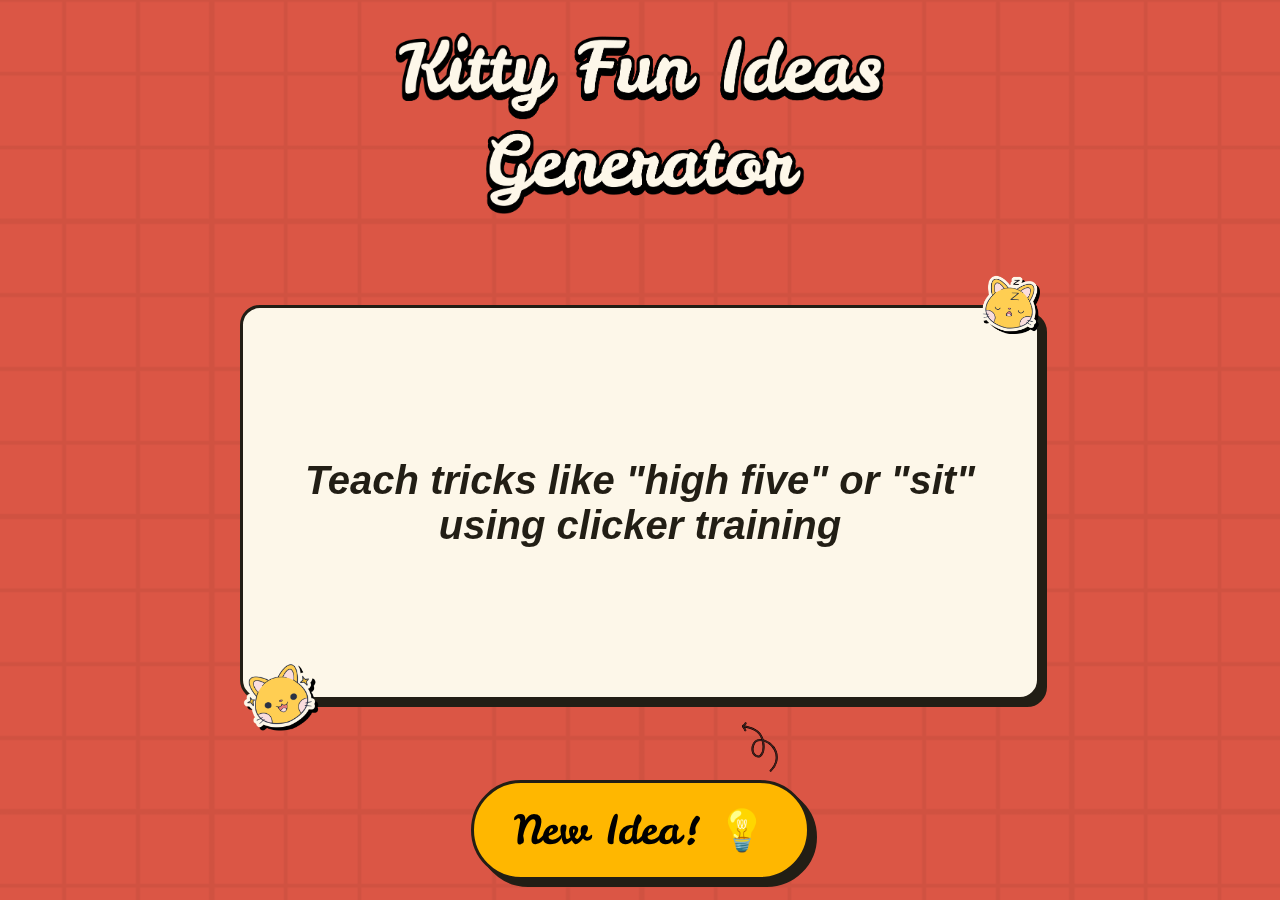
==== index.html @ 3f473481 "add favicon" ====
<!DOCTYPE html>
<html lang='en'>
<head>
  <meta charset='UTF-8'>
  <meta name='viewport' content='width=device-width, initial-scale=1.0'>
  <title>Kitty Fun Ideas Generator</title>
  <meta name='description' content='Generate some fun ideas for your kitty to play with!'>
  <link rel='stylesheet' href='style.css'>
  <link rel='preconnect' href='https://fonts.googleapis.com'>
  <link rel='preconnect' href='https://fonts.gstatic.com' crossorigin>
  <link href='https://fonts.googleapis.com/css2?family=Leckerli+One&display=swap' rel='stylesheet'>
  <link rel="icon" type="image/png" sizes="16x16" href="/assets/favicon/favicon-16.png">
  <link rel="icon" type="image/png" sizes="32x32" href="/assets/favicon/favicon-32.png">
  <link rel="icon" type="image/png" sizes="96x96" href="/assets/favicon/favicon-96.png">
<body>
<div class='container'>
  <main>
    <h1 style='display: none;'>Kitty Fun Ideas Generator</h1>
    <img class='title-img' src='assets/images/title.png' alt='Kitty Fun Ideas Generator'>

    <div class='ideas-container'>
      <div class='idea old-idea'></div>
    </div>

    <div class='btn-container'>
      <img class='arrow-img' src='assets/images/arrow.svg' alt='Arrow'>
      <button id='new-idea-btn' class='text-cursive'>New Idea! 💡</button>
    </div>
  </main>
</div>

<script src='ideas.js' defer></script>
<script src='script.js' defer></script>
</body>
</html>
---- style.css ----
*,
*::before,
*::after {
  box-sizing: border-box;
}

:root {
  --color-primary: #221E15;
  --color-accent-yellow: #FFB700;
  --color-accent-blue: #4893AF;
  --color-foreground: #FDF7E9;
  --color-background: #DB5645;
  font-size: 10px;
}

body {
  font-family: "Montserrat", sans-serif;
  font-optical-sizing: auto;
  font-style: normal;
  background-color: var(--color-background);
  background-image: url("/assets/images/background_grid.png");
  color: var(--color-primary);
  text-align: center;
  margin: 0;
  padding: 0;
  font-size: 1.6rem;
}

.text-cursive {
  font-family: "Leckerli One", cursive;
}

.title-img {
  width: 100%;
  margin: 0 auto;
  max-width: 500px;
}

.container {
  padding: 0 2rem;
  max-width: 1000px;
  margin: 0 auto;
}

main {
  min-height: 100vh;
  display: grid;
  justify-content: stretch;
  justify-items: center;
  grid-template-rows: auto 1fr auto;
  gap: 8rem;
  padding-top: 2rem;
}

.ideas-container {
  position: relative;
  width: 100%;
  max-width: 800px;
}

.ideas-container::before {
  content: '';
  background-image: url("/assets/images/sleepy_cat.png");
  background-size: contain;
  background-repeat: no-repeat;
  display: inline-block;
  width: 60px;
  height: 60px;
  position: absolute;
  right: 0;
  top: 0;
  z-index: 10;
  transform: translateY(-50%);
}

.ideas-container::after {
  content: '';
  background-image: url("/assets/images/happy_cat.png");
  background-size: contain;
  background-repeat: no-repeat;
  display: inline-block;
  width: 80px;
  height: 80px;
  position: absolute;
  left: 0;
  bottom: 0;
  z-index: 10;
  transform: translateY(50%);
}

.idea {
  background-color: var(--color-foreground);
  border-radius: 2rem;
  border: 3px solid var(--color-primary);
  filter: drop-shadow(7px 7px 0 var(--color-primary));
  position: absolute;
  height: 100%;
  width: 100%;
  padding: 2rem;

  display: flex;
  align-items: center;
  justify-content: center;
  font-weight: bold;
  font-style: italic;
  font-size: clamp(3rem, 5vw + 1rem, 4rem);

  transform: translateX(0);
  transition: transform .5s cubic-bezier(0.25, 0.1, 0.25, 1);
}

#new-idea-btn {
  cursor: pointer;
  width: 100%;
  background-color: var(--color-accent-yellow);
  padding: 2rem 4rem;
  font-size: clamp(2rem, 5vw + 1rem, 4rem);
  border-radius: 100px;
  border: 3px solid var(--color-primary);
  filter: drop-shadow(7px 7px 0 var(--color-primary));
  margin-bottom: 2rem;
}

#new-idea-btn:hover {
  background-color: var(--color-accent-blue);
}

.btn-container {
  position: relative;
}

.arrow-img {
  position: absolute;
  right: 0;
  top: -33px;
  z-index: 10;
  width: 50px;
  height: 50px;
  transform: translate(-50%, -50%);
  transition: height .3s ease;
}

.rotate-arrow{
  animation: rotate .4s ease-in-out;
}

@keyframes rotate {
  0% {
    transform: translate(-50%, -50%) rotate(0deg);
  }
  50% {
    transform: translate(-50%, -50%) rotate(20deg);
  }
  100% {
    transform: translate(-50%, -50%) rotate(0deg);
  }
}

.hidden {
  transform: translateX(-220%);
}

.new-idea {
  transform: translateX(220%);
  position: absolute;
  top: 0;
}

.in-view {
  transform: translateX(0);
}
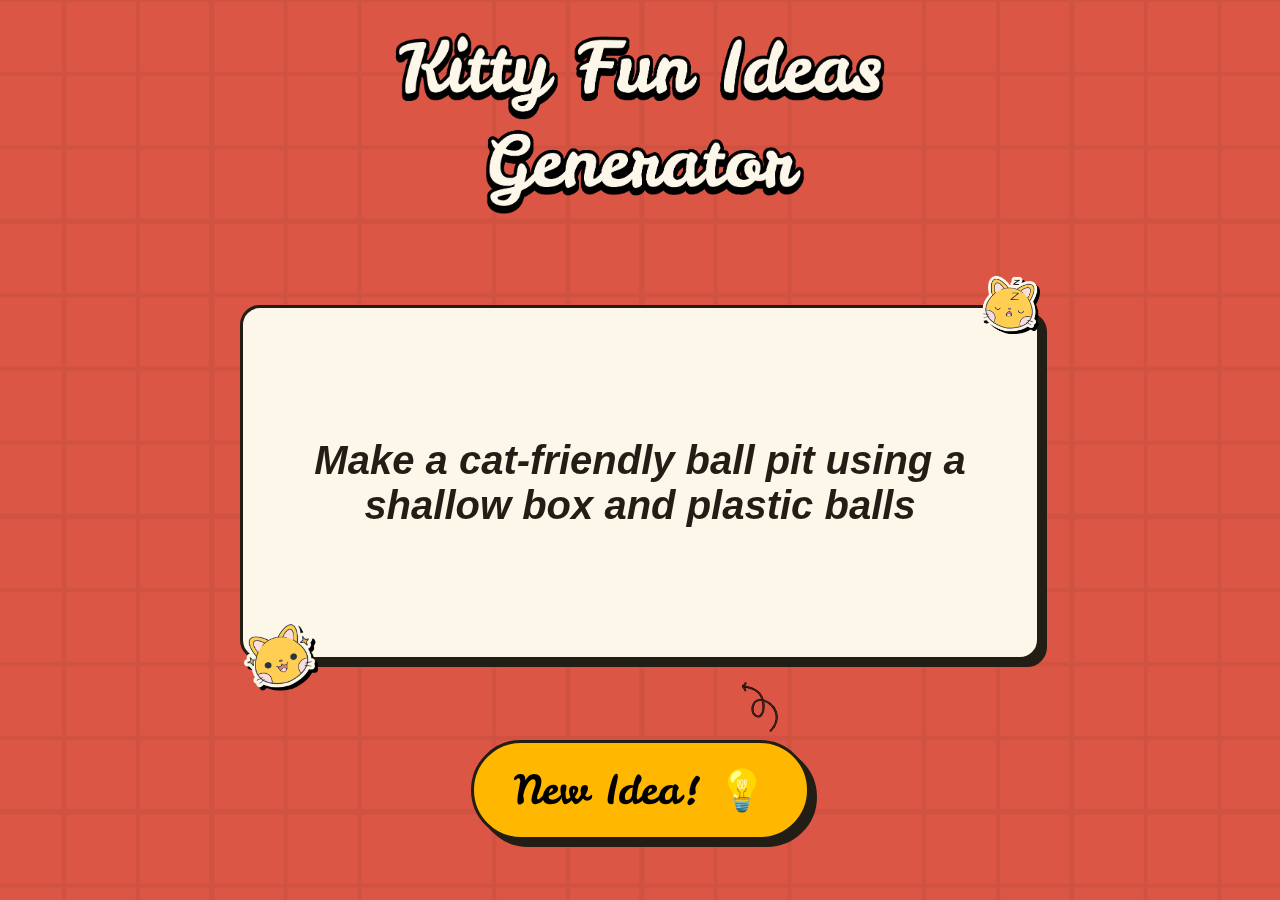
==== commit c5dfe600: "apply hover style only when it's supported using css" ====
--- a/index.html
+++ b/index.html
@@ -5,7 +5,7 @@
   <meta name='viewport' content='width=device-width, initial-scale=1.0'>
   <title>Kitty Fun Ideas Generator</title>
   <meta name='description' content='Generate some fun ideas for your kitty to play with!'>
-  <link rel='stylesheet' href='style.css'>
+  <link rel='stylesheet' href='style.css?v=20240801'>
   <link rel='preconnect' href='https://fonts.googleapis.com'>
   <link rel='preconnect' href='https://fonts.gstatic.com' crossorigin>
   <link href='https://fonts.googleapis.com/css2?family=Leckerli+One&display=swap' rel='stylesheet'>
@@ -29,8 +29,8 @@
   </main>
 </div>
 
-<script src='ideas.js' defer></script>
-<script src='script.js' defer></script>
+<script src='ideas.js?v=20240801' defer></script>
+<script src='script.js?v=20240801' defer></script>
 </body>
 </html>
 
--- a/style.css
+++ b/style.css
@@ -109,6 +109,11 @@
   transition: transform .5s cubic-bezier(0.25, 0.1, 0.25, 1);
 }
 
+button {
+  -webkit-tap-highlight-color: transparent;
+  -webkit-tap-highlight-color: rgba(0, 0, 0, 0);
+}
+
 #new-idea-btn {
   cursor: pointer;
   width: 100%;
@@ -118,10 +123,15 @@
   border-radius: 100px;
   border: 3px solid var(--color-primary);
   filter: drop-shadow(7px 7px 0 var(--color-primary));
-  margin-bottom: 2rem;
+  margin-bottom: 6rem;
 }
 
-#new-idea-btn:hover {
+@media (hover: hover) {
+  #new-idea-btn:hover {
+    background-color: var(--color-accent-blue);
+  }
+}
+#new-idea-btn:active {
   background-color: var(--color-accent-blue);
 }
 
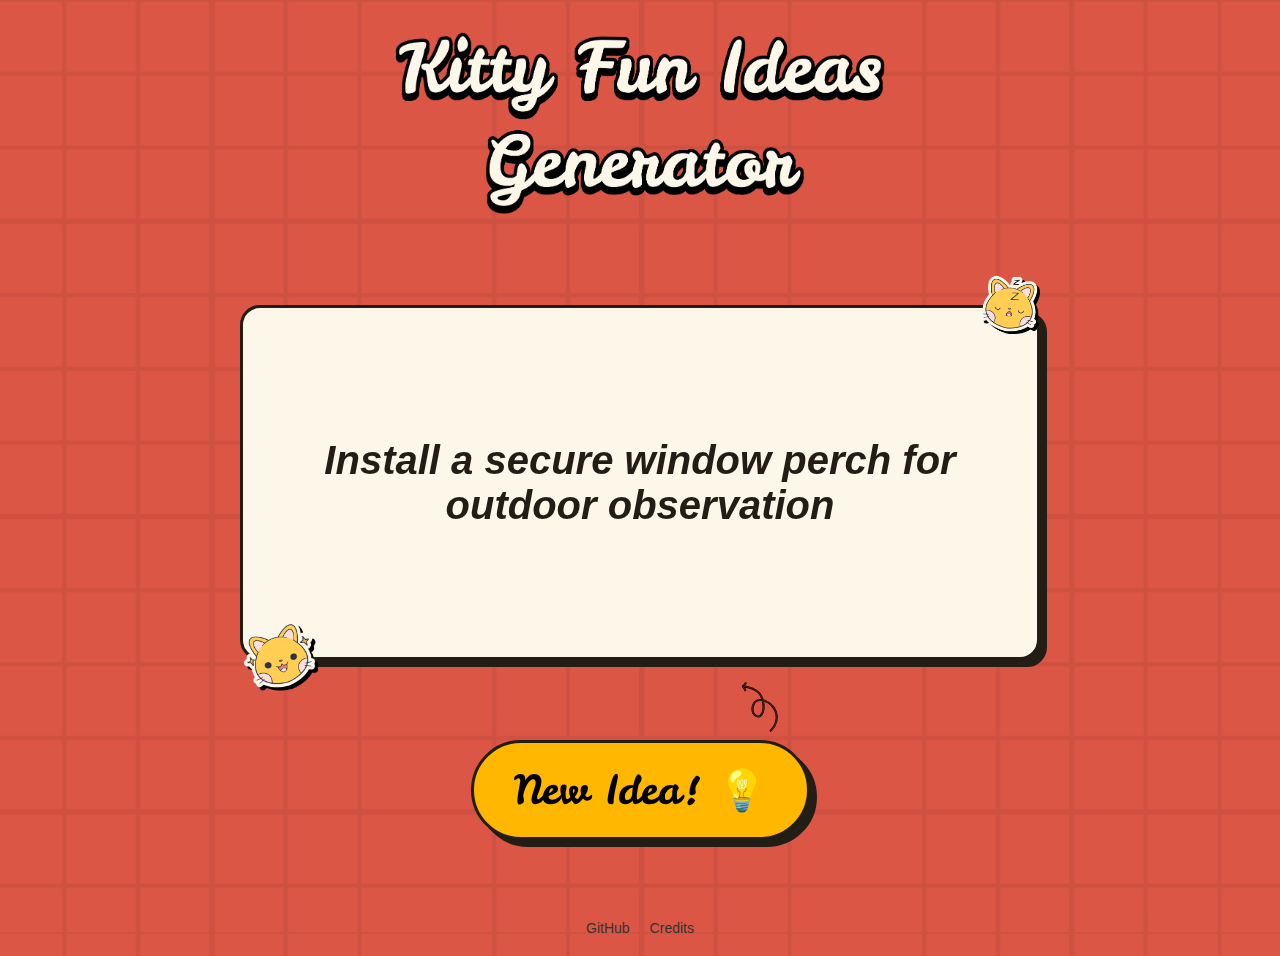
==== commit dbcc798a: "add credits page" ====
--- a/index.html
+++ b/index.html
@@ -27,6 +27,13 @@
       <button id='new-idea-btn' class='text-cursive'>New Idea! 💡</button>
     </div>
   </main>
+
+  <footer>
+    <div class='links'>
+      <a target='_blank' href='https://github.com/laniywhdev/kitty-ideas'>GitHub</a>
+      <a href='credits.html'>Credits</a>
+    </div>
+  </footer>
 </div>
 
 <script src='ideas.js?v=20240801' defer></script>
--- a/style.css
+++ b/style.css
@@ -6,6 +6,7 @@
 
 :root {
   --color-primary: #221E15;
+  --color-secondary: #333;
   --color-accent-yellow: #FFB700;
   --color-accent-blue: #4893AF;
   --color-foreground: #FDF7E9;
@@ -26,6 +27,20 @@
   font-size: 1.6rem;
 }
 
+a, a:visited {
+  color: var(--color-secondary);
+  text-decoration: none;
+  font-size: 1.4rem;
+}
+@media (hover: hover) {
+  a:hover {
+    color: var(--color-accent-yellow);
+  }
+}
+a:active {
+  color: var(--color-accent-yellow);
+}
+
 .text-cursive {
   font-family: "Leckerli One", cursive;
 }
@@ -180,3 +195,12 @@
   transform: translateX(0);
 }
 
+footer {
+  padding: 2rem;
+}
+
+.links {
+  display: flex;
+  gap: 2rem;
+  justify-content: center;
+}
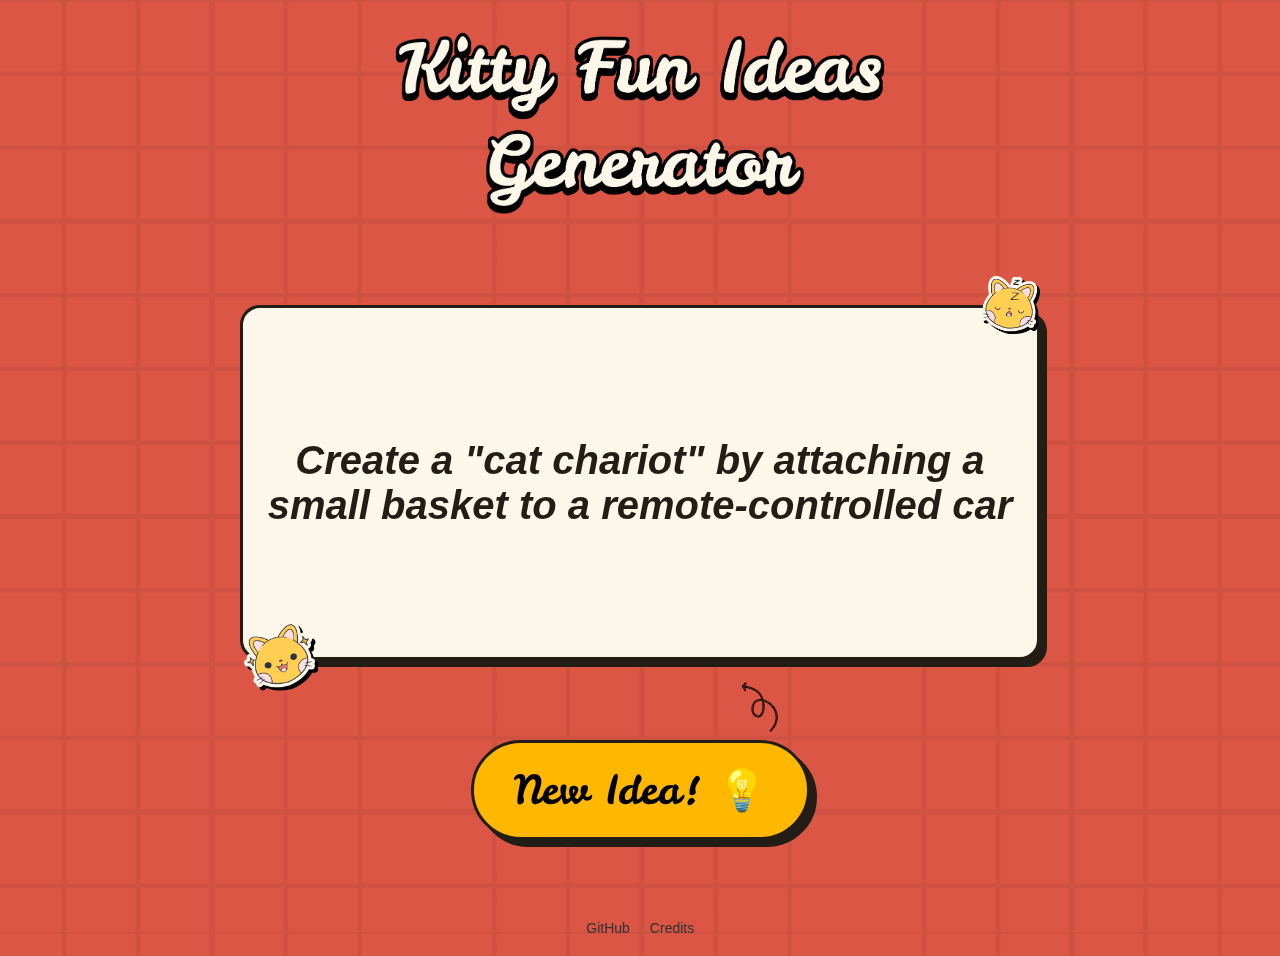
==== commit 3973b900: "update style.css version" ====
--- a/index.html
+++ b/index.html
@@ -5,7 +5,7 @@
   <meta name='viewport' content='width=device-width, initial-scale=1.0'>
   <title>Kitty Fun Ideas Generator</title>
   <meta name='description' content='Generate some fun ideas for your kitty to play with!'>
-  <link rel='stylesheet' href='style.css?v=20240801'>
+  <link rel='stylesheet' href='style.css?v=20240801.1'>
   <link rel='preconnect' href='https://fonts.googleapis.com'>
   <link rel='preconnect' href='https://fonts.gstatic.com' crossorigin>
   <link href='https://fonts.googleapis.com/css2?family=Leckerli+One&display=swap' rel='stylesheet'>
--- a/style.css
+++ b/style.css
@@ -126,7 +126,6 @@
 
 button {
   -webkit-tap-highlight-color: transparent;
-  -webkit-tap-highlight-color: rgba(0, 0, 0, 0);
 }
 
 #new-idea-btn {
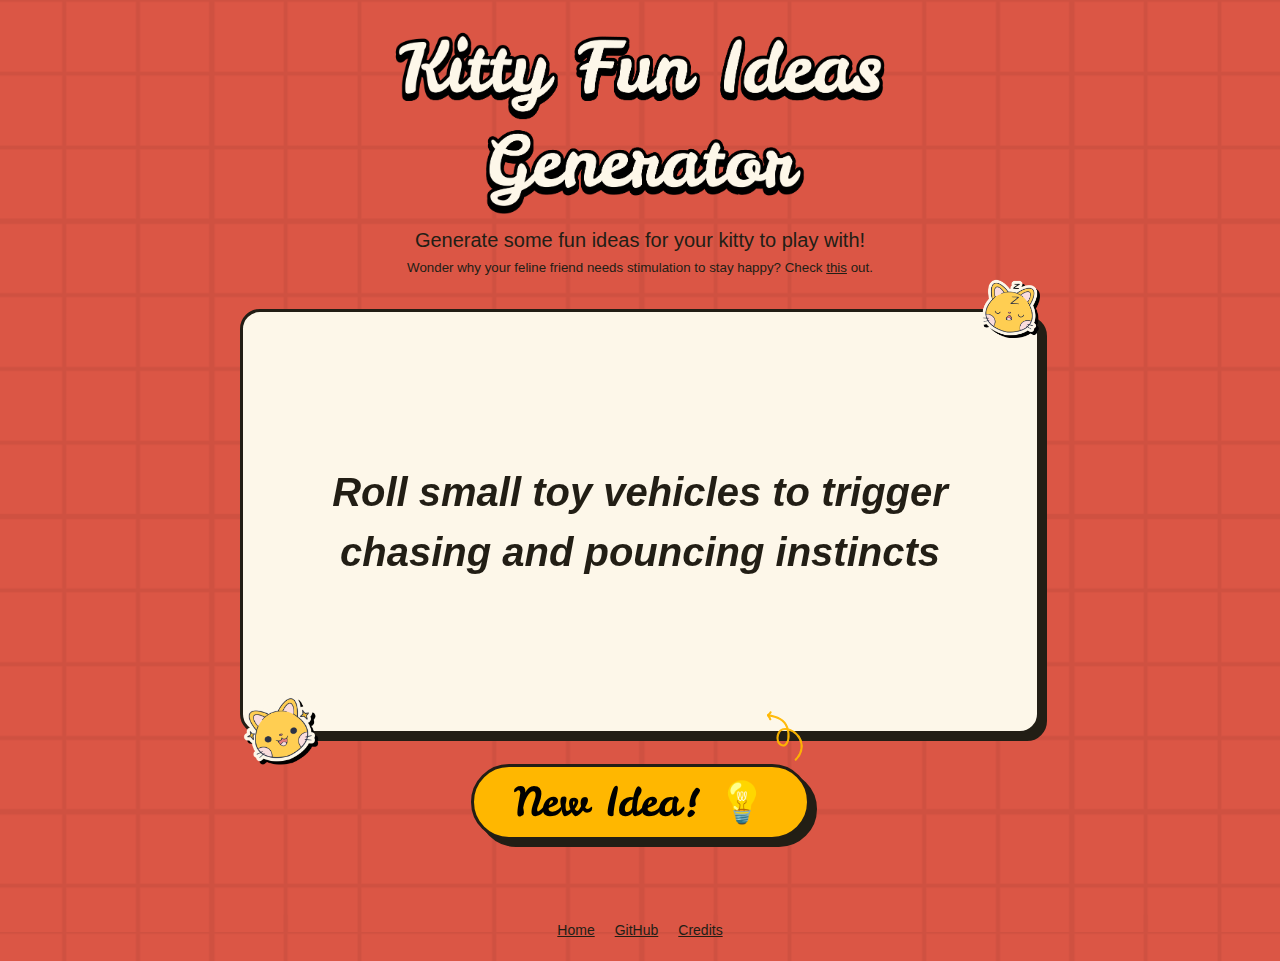
==== commit acb9d0d4: "add why page and some refactoring" ====
--- a/index.html
+++ b/index.html
@@ -4,32 +4,45 @@
   <meta charset='UTF-8'>
   <meta name='viewport' content='width=device-width, initial-scale=1.0'>
   <title>Kitty Fun Ideas Generator</title>
-  <meta name='description' content='Generate some fun ideas for your kitty to play with!'>
-  <link rel='stylesheet' href='style.css?v=20240801.1'>
+  <meta name='description'
+        content='Discover creative activities and games to keep your cat engaged and happy. The Kitty Fun Ideas Generator offers endless inspiration to stimulate your feline friend!'>
+  <link rel='stylesheet' href='reset.css?v=20240804'>
+  <link rel='stylesheet' href='style.css?v=20240804'>
   <link rel='preconnect' href='https://fonts.googleapis.com'>
   <link rel='preconnect' href='https://fonts.gstatic.com' crossorigin>
   <link href='https://fonts.googleapis.com/css2?family=Leckerli+One&display=swap' rel='stylesheet'>
-  <link rel="icon" type="image/png" sizes="16x16" href="/assets/favicon/favicon-16.png">
-  <link rel="icon" type="image/png" sizes="32x32" href="/assets/favicon/favicon-32.png">
-  <link rel="icon" type="image/png" sizes="96x96" href="/assets/favicon/favicon-96.png">
+  <link rel='icon' type='image/png' sizes='16x16' href='/assets/favicon/favicon-16.png'>
+  <link rel='icon' type='image/png' sizes='32x32' href='/assets/favicon/favicon-32.png'>
+  <link rel='icon' type='image/png' sizes='96x96' href='/assets/favicon/favicon-96.png'>
+</head>
 <body>
 <div class='container'>
-  <main>
-    <h1 style='display: none;'>Kitty Fun Ideas Generator</h1>
-    <img class='title-img' src='assets/images/title.png' alt='Kitty Fun Ideas Generator'>
+  <main class='home-page'>
+    <div class='header'>
 
-    <div class='ideas-container'>
-      <div class='idea old-idea'></div>
+      <h1 style='display: none;'>Kitty Fun Ideas Generator</h1>
+
+      <img class='title-img' src='assets/images/title.png' alt='Kitty Fun Ideas Generator'>
+      <p class='lead'>Generate some fun ideas for your kitty to play with!</p>
+      <p><small>Wonder why your feline friend needs stimulation to stay
+        happy? Check <a href='why.html'>this</a> out.</small></p>
     </div>
 
-    <div class='btn-container'>
-      <img class='arrow-img' src='assets/images/arrow.svg' alt='Arrow'>
-      <button id='new-idea-btn' class='text-cursive'>New Idea! 💡</button>
+    <div class='ideas-generator'>
+      <div class='ideas-container'>
+        <div class='idea old-idea card'></div>
+      </div>
+
+      <div class='btn-container'>
+        <img class='arrow-img' src='assets/images/arrow.svg' alt='Arrow'>
+        <button id='new-idea-btn' class='button text-cursive'>New Idea! 💡</button>
+      </div>
     </div>
   </main>
 
   <footer>
     <div class='links'>
+      <a href='index.html'>Home</a>
       <a target='_blank' href='https://github.com/laniywhdev/kitty-ideas'>GitHub</a>
       <a href='credits.html'>Credits</a>
     </div>
--- a/style.css
+++ b/style.css
@@ -1,9 +1,4 @@
-*,
-*::before,
-*::after {
-  box-sizing: border-box;
-}
-
+/* Global Styles */
 :root {
   --color-primary: #221E15;
   --color-secondary: #333;
@@ -21,16 +16,13 @@
   background-color: var(--color-background);
   background-image: url("/assets/images/background_grid.png");
   color: var(--color-primary);
-  text-align: center;
   margin: 0;
   padding: 0;
   font-size: 1.6rem;
 }
 
 a, a:visited {
-  color: var(--color-secondary);
-  text-decoration: none;
-  font-size: 1.4rem;
+  text-decoration: underline;
 }
 @media (hover: hover) {
   a:hover {
@@ -41,14 +33,20 @@
   color: var(--color-accent-yellow);
 }
 
+button {
+  -webkit-tap-highlight-color: transparent;
+  cursor: pointer;
+  background-color: var(--color-accent-yellow);
+  padding: 1.3rem 4rem;
+  font-size: clamp(2rem, 5vw + 1rem, 4rem);
+  border-radius: 100px;
+  border: 3px solid var(--color-primary);
+  filter: drop-shadow(7px 7px 0 var(--color-primary));
+}
+
+
 .text-cursive {
   font-family: "Leckerli One", cursive;
-}
-
-.title-img {
-  width: 100%;
-  margin: 0 auto;
-  max-width: 500px;
 }
 
 .container {
@@ -57,13 +55,60 @@
   margin: 0 auto;
 }
 
-main {
+.card {
+  padding: 2rem;
+  background-color: var(--color-foreground);
+  border-radius: 2rem;
+  border: 3px solid var(--color-primary);
+  filter: drop-shadow(7px 7px 0 var(--color-primary));
+}
+
+footer {
+  padding: 2rem;
+}
+
+footer .links {
+  display: flex;
+  gap: 2rem;
+  justify-content: center;
+  font-size: 1.4rem;
+}
+
+
+/* HOME PAGE */
+.title-img {
+  width: 100%;
+  margin: 0 auto;
+  max-width: 500px;
+}
+
+
+.home-page {
+  text-align: center;
   min-height: 100vh;
+  display: grid;
+  grid-template-rows: auto 1fr;
+  gap: 1rem;
+  padding-top: 2rem;
+}
+
+.header p {
+  margin: 0;
+}
+
+.lead {
+  font-size: 2rem;
+  margin-bottom: .8rem;
+}
+
+.ideas-generator {
+  height: 100%;
+  width: 100%;
   display: grid;
   justify-content: stretch;
   justify-items: center;
-  grid-template-rows: auto 1fr auto;
-  gap: 8rem;
+  grid-template-rows: 1fr auto;
+  gap: 3rem;
   padding-top: 2rem;
 }
 
@@ -104,10 +149,6 @@
 }
 
 .idea {
-  background-color: var(--color-foreground);
-  border-radius: 2rem;
-  border: 3px solid var(--color-primary);
-  filter: drop-shadow(7px 7px 0 var(--color-primary));
   position: absolute;
   height: 100%;
   width: 100%;
@@ -124,19 +165,8 @@
   transition: transform .5s cubic-bezier(0.25, 0.1, 0.25, 1);
 }
 
-button {
-  -webkit-tap-highlight-color: transparent;
-}
-
 #new-idea-btn {
-  cursor: pointer;
-  width: 100%;
-  background-color: var(--color-accent-yellow);
-  padding: 2rem 4rem;
-  font-size: clamp(2rem, 5vw + 1rem, 4rem);
-  border-radius: 100px;
-  border: 3px solid var(--color-primary);
-  filter: drop-shadow(7px 7px 0 var(--color-primary));
+  width: 100%;
   margin-bottom: 6rem;
 }
 
@@ -156,11 +186,10 @@
 .arrow-img {
   position: absolute;
   right: 0;
-  top: -33px;
+  top: -53px;
   z-index: 10;
   width: 50px;
   height: 50px;
-  transform: translate(-50%, -50%);
   transition: height .3s ease;
 }
 
@@ -170,13 +199,13 @@
 
 @keyframes rotate {
   0% {
-    transform: translate(-50%, -50%) rotate(0deg);
+    transform: rotate(0deg);
   }
   50% {
-    transform: translate(-50%, -50%) rotate(20deg);
+    transform: rotate(-20deg);
   }
   100% {
-    transform: translate(-50%, -50%) rotate(0deg);
+    transform: rotate(0deg);
   }
 }
 
@@ -194,12 +223,16 @@
   transform: translateX(0);
 }
 
-footer {
-  padding: 2rem;
-}
-
-.links {
-  display: flex;
-  gap: 2rem;
-  justify-content: center;
-}
+/* WHY PAGE */
+.why-page {
+  margin-block: 2rem;
+}
+
+.why-page .card {
+  padding: 2rem;
+}
+
+/* CREDITS PAGE */
+.credits-page {
+  margin-block: 2rem;
+}
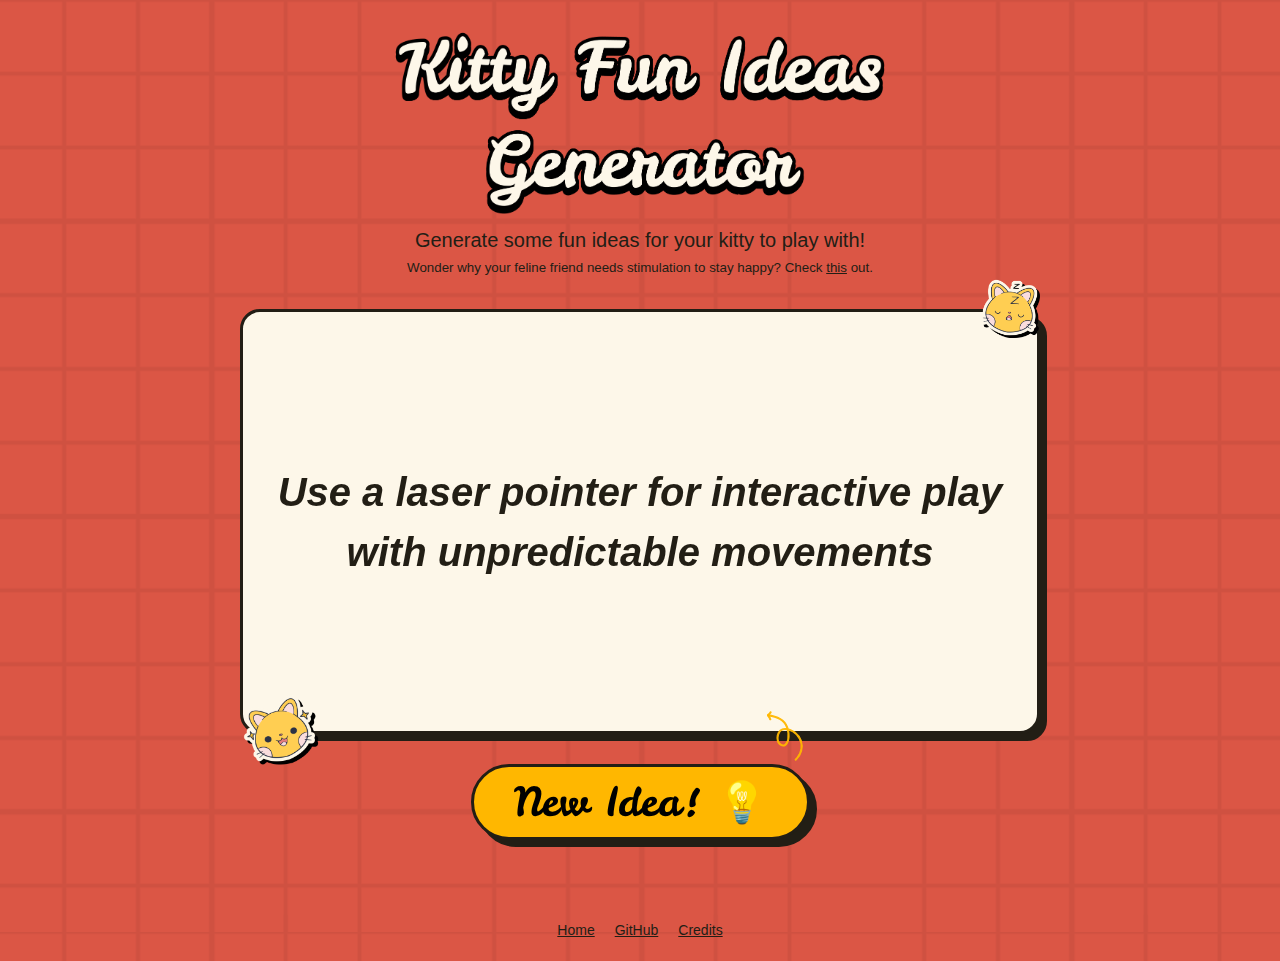
==== commit 9e6002dd: "update script link to invalidate cache" ====
--- a/index.html
+++ b/index.html
@@ -50,7 +50,7 @@
 </div>
 
 <script src='ideas.js?v=20240801' defer></script>
-<script src='script.js?v=20240801' defer></script>
+<script src='script.js?v=20240804' defer></script>
 </body>
 </html>
 
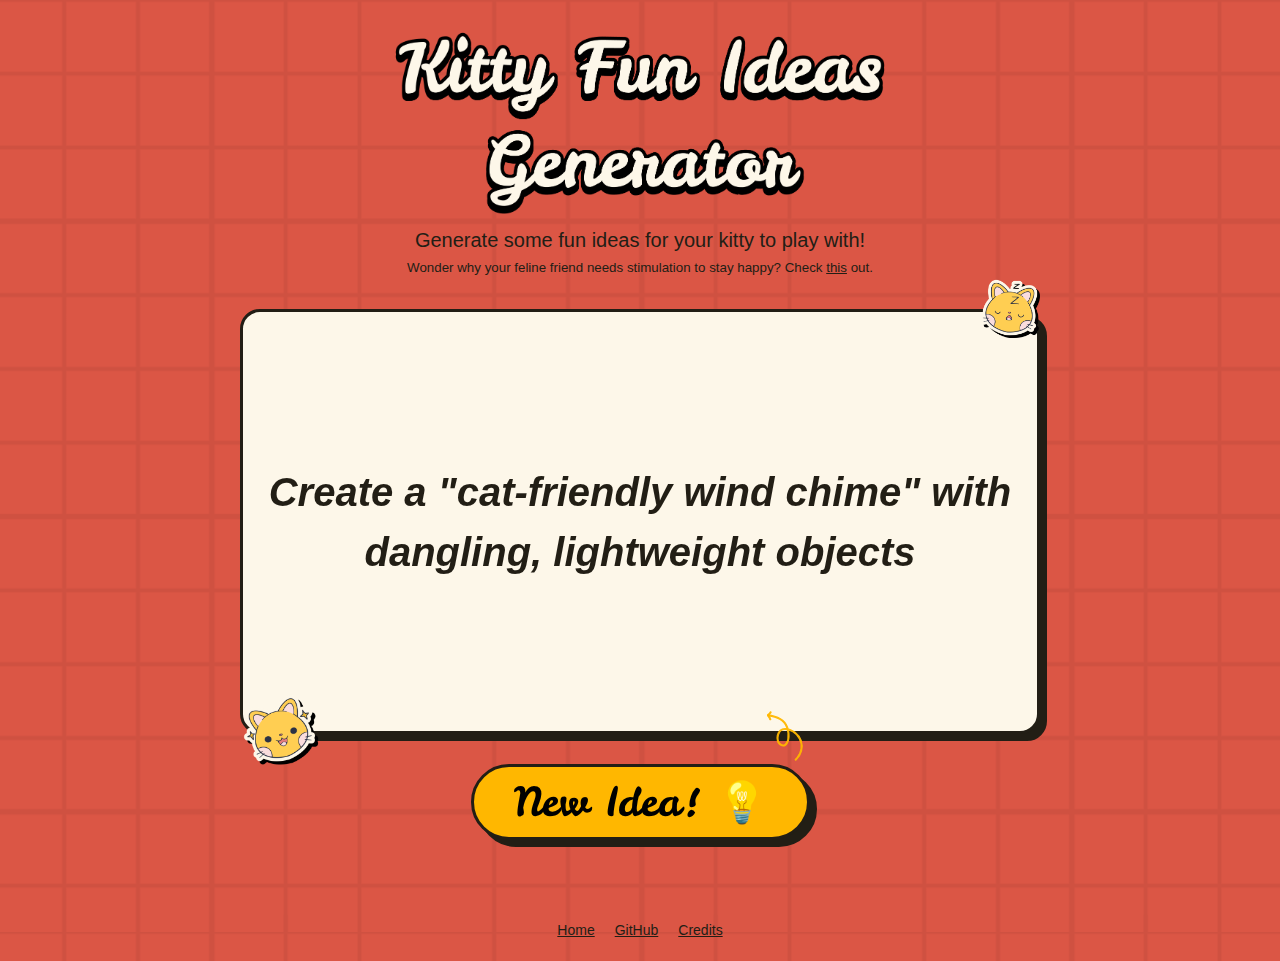
==== commit 62dddf39: "update arrow image link to invalidate cache" ====
--- a/index.html
+++ b/index.html
@@ -34,7 +34,7 @@
       </div>
 
       <div class='btn-container'>
-        <img class='arrow-img' src='assets/images/arrow.svg' alt='Arrow'>
+        <img class='arrow-img' src='assets/images/arrow.svg?v=20240804' alt='Arrow'>
         <button id='new-idea-btn' class='button text-cursive'>New Idea! 💡</button>
       </div>
     </div>
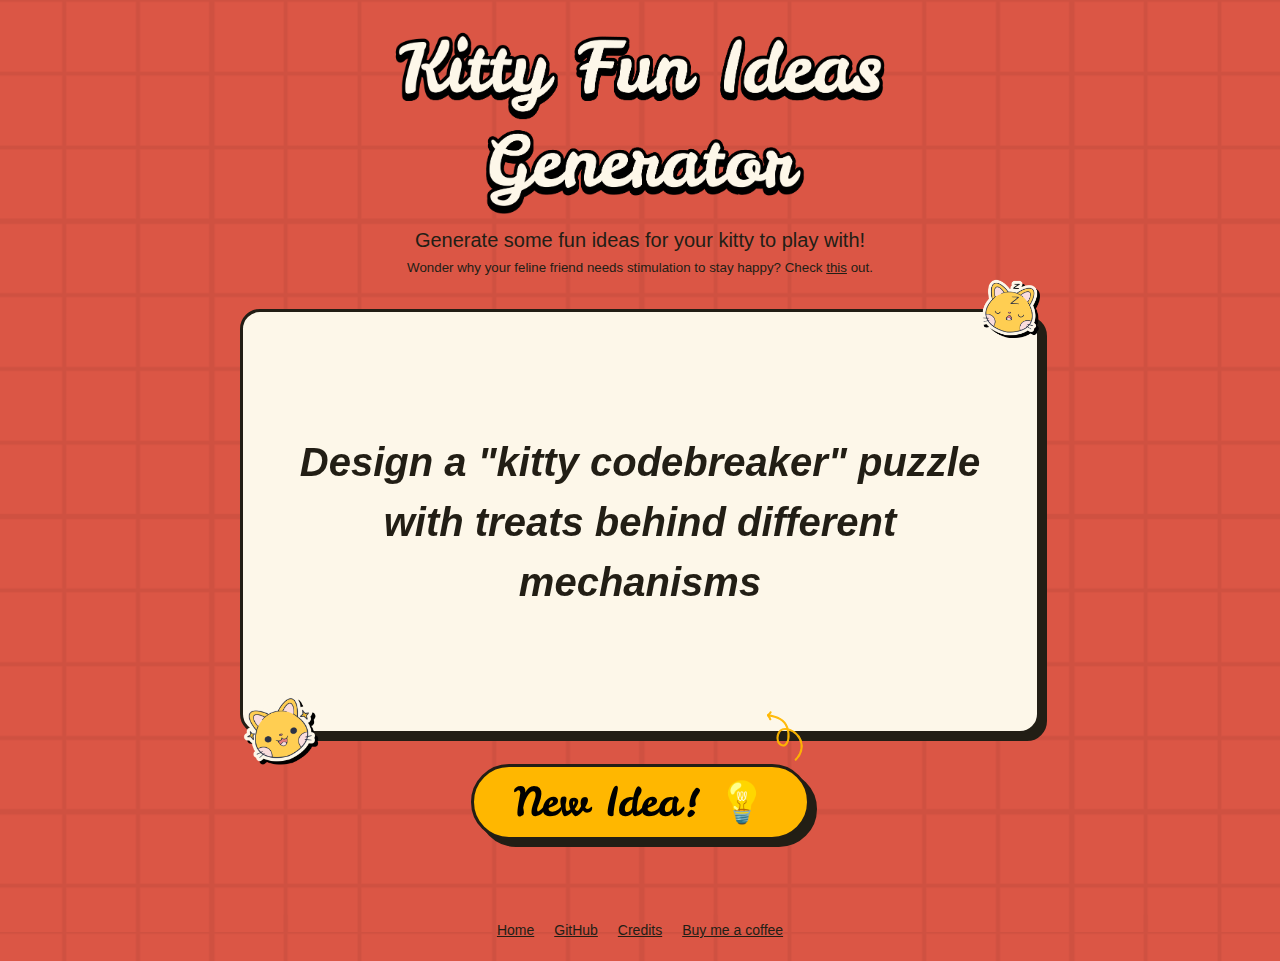
==== commit 842d465e: "add buy me a coffee link" ====
--- a/index.html
+++ b/index.html
@@ -45,6 +45,7 @@
       <a href='index.html'>Home</a>
       <a target='_blank' href='https://github.com/laniywhdev/kitty-ideas'>GitHub</a>
       <a href='credits.html'>Credits</a>
+      <a target='_blank' href='https://www.buymeacoffee.com/lanihuang'>Buy me a coffee</a>
     </div>
   </footer>
 </div>
